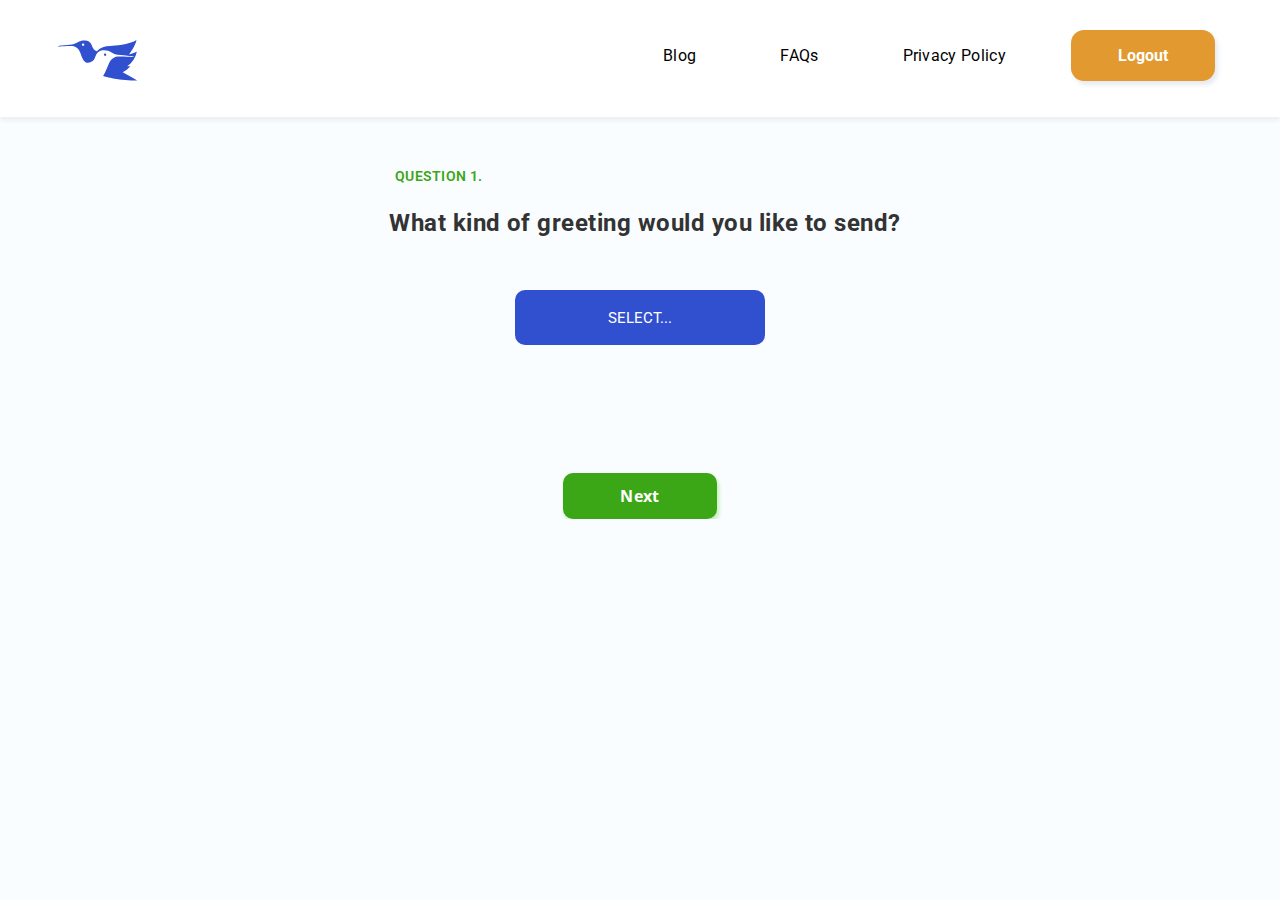
==== index.html @ 93192a4a "Update index.html" ====
<!DOCTYPE html>
<html lang="en">
<head>
<meta charset="UTF-8">
<title>Add Records Form</title>
<meta charset="utf-8">
  
  <link rel="stylesheet" type="text/css" href="main.css">

  
  
  <link href="https://fonts.googleapis.com/css?family=Roboto&display=swap" rel="stylesheet">
  <link href="https://fonts.googleapis.com/css?family=Open+Sans&display=swap" rel="stylesheet">
  

    <link href="https://fonts.googleapis.com/css?family=Roboto&display=swap" rel="stylesheet">
  <link href="https://fonts.googleapis.com/css?family=Open+Sans&display=swap" rel="stylesheet">
  
    <link rel="stylesheet" href="https://cdnjs.cloudflare.com/ajax/libs/font-awesome/4.7.0/css/font-awesome.min.css">
    
    <link rel="stylesheet" href="https://cdnjs.cloudflare.com/ajax/libs/font-awesome/4.7.0/css/font-awesome.min.css">
    <meta name="description" content="Submit card reciever information">
  <meta name="keywords" content="information,name,lastname,gender">
  <meta name="author" content="DW">
  <meta name="viewport" content="width=device-width,initial-scale=1">
  



</head>


<style>


/* Hide all steps by default: */

body {
  
  background-color: #fafdff;
  min-width: 450px;  

  font-family: 'roboto',sans-serif,'Open Sans', sans-serif !important;
    font-size: 1em;

}

html body {
margin:0;
padding:0;
width: 100%;
height:100%; 

}

.header {


  width:100%;
  height: 117px;
    background: #FFFFFF;
    box-shadow: 0px 4px 4px rgba(0, 0, 0, 0.05);
}


.logo {

padding-top: 40px;


}


.tab {
  display: none;
  margin-top: 50px;

}


#tit1 {
    margin: 0 ;
    margin-left: 10px;
    padding-top: 21px;
    font-family: 'Roboto', sans-serif;
    font-style: normal;
    font-weight:bold;
    font-size: 24px;
    line-height: 33px;
    letter-spacing: 0.02em;
    color: #333333;
    padding-bottom: 50px;
    padding-top: 40px;
}


#p1 {
    margin: 0;
    font-family: 'Roboto', sans-serif;
    font-style: normal;
    font-weight: 600;
    font-size: 14px;
    line-height: 19px;
    letter-spacing: 0.02em;
    color: #3BA616;
    float:left;
    margin-left: 30px;
       
}


#p2 {

margin: 0;
    font-family: 'Roboto', sans-serif;
    font-style: normal;
    font-weight: 600;
    font-size: 14px;
    line-height: 19px;
    letter-spacing: 0.02em;
    color: #3BA616;
    float:left;
    margin-left: 20px;



}


#p3 {

margin: 0;
    font-family: 'Roboto', sans-serif;
    font-style: normal;
    font-weight: 600;
    font-size: 14px;
    line-height: 19px;
    letter-spacing: 0.02em;
    color: #3BA616;
    float:left;
    



}


.title1 {


max-width: 550px;

}



.title2 {


max-width: 400px;

}


.title3 {

width: 241px;
float:;


}

.tab {


 
}


#kindofgreeting, #typeofcard {

    margin:0;
    background: #3150CF;
    border-radius: 10px 10px 10px 10px;
    border: none;
    outline: none;
    scroll-behavior: smooth;
    display: inline;
    width: 250px;
    height: 55px;
    color: white;
    text-align: center;

    font-size: 15px;
    font-family: 'FontAwesome','roboto';
    text-align-last: center;
    -webkit-appearance: none;
    text-transform: uppercase;

}




#typeofcard > option{
    background: white;
    color: #444;



}


#kindofgreeting > option {

  background: white;
    color: #444;

}

#nextBtn {



   
    display: block;
    margin: 0 auto;
  padding: 12px 57px;
    background: #3BA616;
    box-shadow: 2px 4px 4px rgba(154, 225, 130, 0.57);
    border-radius: 10px;
    text-align: center;
  text-decoration: none;
  text-transform: none;
  font-family: 'Open Sans', sans-serif;
    font-style: normal;
    font-weight: bold;
    font-size: 16px;
    letter-spacing: 0.02em;
    color: #FFFFFF;
     margin:0 auto;
     margin-top:70px;
     
     border-style: none; 
     outline-style: none;
}


#nextBtn:hover {

  background:#2f8712 ;
}

#nextBtn.focus, #nextBtn:focus {
    outline: 0;
    box-shadow: none!important;
}

label, h1 {


    font-family: 'Roboto', sans-serif;
    font-style: normal;
    font-weight: 600;
    font-size: 16px;
    line-height: 21px;
    letter-spacing: 0.02em;
    color: #333333;
   float:left;
   

}





.dategender {

display: flex;

}


input[type=text]{
    margin: 23px 0 30px 0;
    width: 445px;
    height: 43px;
    background: #FFFFFF;
    border: hidden;
    box-shadow: inset 0px 4px 4px rgba(0, 0, 0, 0.1);
    border-radius: 1px;
   font-size: 20px;
   padding-left: 10px;
}


.reciever {

width: 400px;


}


.firstlastrelationship {


padding-top: 0px;
width: 100%;

}



.gender {


  margin-left: 140px;
}

#firstName,#lastName, #relationship {


   width: 100% !important;
   max-width: none !important;



}





a:visited {color:black;}

.username {

float:right;
margin: 0 ;
    
    font-family: 'Roboto', sans-serif;
    font-style: normal;
    font-weight:bold;
    font-size: 24px;
    line-height: 33px;
    letter-spacing: 0.02em;
    color: #333333;
  padding-right: 20px;



}

#plantab {



}


.plans {

  
  display:flex;
  
  display:inline-block;


}

.subscription {

width: 250px;

transition: 0.2s;

}

#middlesubscription {

padding-left: 15px;
padding-right: 15px;


}

.subscription:hover {




}

.plans-container {

text-align: center;
height:300px;

}


#logoimg {

  padding-left: 20px;
}







.cards input[type=radio]{
    display:none
}

.cards input[type=radio]:checked + .card{
-webkit-box-shadow:inset 0px 0px 0px 5px blue;
    -moz-box-shadow:inset 0px 0px 0px 5px blue;
    box-shadow:inset 0px 0px 0px 5px blue;
}


.cards-container {
text-align: center;
max-width: 1100px;
}




.cards  {

  
  display:flex;
  
  display:inline-block;


}


.card {

margin-left: 20px;
margin-bottom:20px;
background-color: grey;
width:250px;
height:250px;
cursor:pointer;
border-radius: 10px;
position: relative;
line-height: 250px;
}

.bday, .ann  {

display:inline-block;
text-align: center;
text-decoration: none;

}

.navb{

float:right;
margin-top: 6px;
margin-right: 65px; 
}

ul {

 
  color:white;

}


li {

  display: inline;


padding-left: 80px;





}

.navb-li {


  text-decoration: none; 


  color:#333333;


font-family: Roboto;
font-style: normal;
font-weight: normal;
font-size: 16px;
line-height: 19px;

letter-spacing: 0.02em;




}

@media screen and (max-width: 860px) {.orders-container { margin-left: 0px; text-align: center;}}

@media screen and (max-width: 880px) {.navb, .logout, .username { display:none;}}


.logout {
float: right;
margin-right: 65px;
margin-top:-10px;
text-decoration: none;
font-weight: bold;
text-align: center;
width: 144px;
height: 51px;
line-height:51px;
background: #E19930;
box-shadow: 3px 4px 4px rgba(24, 57, 107, 0.1);
border-radius: 13px;
color:white;
transition: 0.2s;
}

.logout:hover {


opacity: 0.8;
}




</style>




<body>






        <div class="header">
        
        <div class="logo">
           <a href="index.html"><img id="logoimg" src="group.svg" width="80px">
    <a class="logout" href="/php/index.php?logout">Logout</a>
    
    <ul class="navb">
  <li><a class="navb-li" href="">Blog</a></li>
  <li><a class="navb-li" href="">FAQs</a></li>
  <li><a class="navb-li" href="">Privacy Policy</a></li>
</ul>

        </div>

         
        


        
       </div>
  



<!--<h2> Hello  <?php  session_start(); echo $_SESSION['user_name'];?> ! </h2>

 <a href="/php/index.php?logout">Logout</a> -->
  
        




<form action="https://vigilant-easley-a7b0b5.netlify.app/orderdisplay.html" method="post" id="regForm" style=";">
	





 
 




  <!-- One "tab" for each step in the form: -->
  






 
<center>




  <div class="tab" style="margin-top: 50px;">




<div class="title1">
 
 <div id="p1">QUESTION 1.</div>
          


 <div id="tit1">What kind of greeting would you like to send?</div>


</div>


<select id="kindofgreeting" name="kindofgreeting" style="margin-bottom: 42px";>
  <option  value="select">Select...</option>
  <option value="1">Birthday</option>
  <option value="2">Anniversary</option>
</select>
</p>



  </div>
  







  <div class="tab">


<div class="title2">

<div id="p2">QUESTION 2.</div>
          


 <div id="tit1">What kind of cards do you enjoy ?
</div>


</div>

<select id="typeofcard" name="typeofcard" style="margin-bottom: 42px;">
  <option value="">Select...</option>
  <option value="1">Crazy and Goofy</option>
  <option value="2">Dark or Nervous Humor</option>
  <option value="3">Campy Humor</option>
  <option value="4">Heartfelt and Meaningful</option>
  <option value="5">Beautiful</option>
  <option value="6">Theme oriented</option>
  <option value="7">Cute</option>
  <option value="8">Wishful Thinking</option>
  <option value="9">Romantic</option>
</select>



  </div>


<center>

  <div class="tab">


<div class="cards-container">

  

  <div class="cards">
    
   <div class="bday cute">
    <input type="radio" name="cardselection" value="1" id="r1"/>
    <label class="card" for="r1">Birthday/Cute</label>
    </div>

    
<div  class="bday hnm crazy">
    <input type="radio" name="cardselection" value="2" id="r2" />
    <label class="card" for="r2">Birthday /Heartfelt/crazy</label>
    </div>

 <div  class="bday theme wishful">   
    <input type="radio" name="cardselection" value="3" id="r3" />
    <label class="card" for="r3">Birthday/theme/wishful</label>
    
 </div>  

   <div  class="bday campy romantic"> 

    <input type="radio" name="cardselection" value="4" id="r4" />
    <label class="card" for="r4">Birthday/campy/romantic</label>
    
 </div>   

 <div  class="ann cute theme">   
    <input type="radio" name="cardselection" value="5" id="r5" />
    <label class="card" for="r5">Anniversary/cute/theme</label>
    </div>

      
  <div  class="ann hnm campy">
  <input type="radio" name="cardselection" value="6" id="r6" />
  <label class="card" for="r6">Anniversary/Heartfelt/campy</label>
</div>

  <div  class="ann campy beautiful" >
  <input type="radio" name="cardselection" value="7" id="r7" />
  <label class="card" for="r7">Anniversary /campy/beautiful</label>
</div>

  <div  class="ann campy dark"  >
  <input type="radio" name="cardselection" value="8" id="r8" />
  <label class="card" for="r8">Anniversary/campy/ dark</label>
</div>


</div>


</div>


    <h2>Glitter:</h2>
  <input type="radio" name="glitter" value="yes">Yes
  <input type="radio" name="glitter" value="no">No
    
  
   


   </div>
  






</center>








<div class="tab">


<div class="reciever" style="padding-left:20px; padding-right: 20px;">

<div class="title3" style="margin-bottom: 50px; float:left;">

<div id="p3">QUESTION 3.</div>
<div id="tit1" style="padding-bottom: 0px; margin-left: -15px;">Reciever Information</div>

</div>
        



<div class="firstlastrelationship">
 
  

  <label for="firstName" style="position: absolute; margin-bottom: 10px;">First Name</label>
        
      

        <input type="text" name="firstname" id="firstName">
    

 


 <label for="lastName">Last Name</label>
        
    
    
        <input type="text" name="lastname" id="lastName">
    




<label for="relationship">Relationship to Person</label>
        
      
        <input type="text" name="relationship" id="relationship">
    


<!-- <h1>Relationship to Person</h1>



<select id="relationship" name="relationship">
  <option value="">Select...</option>
  <option value="Friend">Friend</option>
  <option value="Best Friend">Best Friend</option>
  <option value="Kids">Kids</option>
  <option value="Girls">Girls</option>
  <option value="Boys">Boys</option>
  <option value="Dad">Dad</option>
  <option value="Mom">Mom</option>
  <option value="Stepdad">Stepdad</option>
  <option value="Stepmom">Stepmom</option>
  <option value="Grandma">Grandma</option>
  <option value="Grandpa">Grandpa</option>
  <option value="Son">Son</option>
  <option value="Daughter">Daughter</option>
  <option value="Brother">Brother</option>
  <option value="Wife">Wife</option>
  <option value="Husband">Husband</option>
  <option value="Grandson">Grandson</option>
  <option value="Granddaughter">Granddaughter</option>
  <option value="Teacher">Teacher</option>
  <option value="Co-worker">Co-worker</option>
  <option value="Nephew">Nephew</option>
  <option value="Neice">Neice</option>
  <option value="Dog">Dog</option>
  <option value="Cat">Cat</option>
</select>

-->

</div>






<center>

<div class="dategender">


<div class="date">

<label for="start"><h1>Date of greeting</h1></label>

<p></p>

<input type="date" id="date" name="date"
       value="2019-07-22"
       min="" max="">


</div>



<div class="gender">

<h1>Gender</h1>

 <p></p>

<select id="gender" name="gender">
  <option value="">Select...</option>
  <option value="male">Male</option>
  <option value="female">Female</option>
</select>


</div>


</div>
  


</center>

</div>

</div>

</center>


 




<!-- plan selection page -->



  







</center>



<center>

  <div style="overflow:auto;">
    <div>
      <!-- <button type="button" id="prevBtn" onclick="nextPrev(-1)">Previous</button> -->
      <button type="button" id="nextBtn" onclick="nextPrev(1)">Next</button>
    </div>
  

  </div>
  
</center>

  <!-- Circles which indicates the steps of the form: -->
  <div style="text-align:center;margin-top:40px;">
    <span class="step"></span>
    <span class="step"></span>
    <span class="step"></span>
    <span class="step"></span>
     <span class="step"></span>
  </div>
</form>




<script>
var currentTab = 0; // Current tab is set to be the first tab (0)
showTab(currentTab); // Display the current tab

function showTab(n) {
  // This function will display the specified tab of the form...
  var x = document.getElementsByClassName("tab");
  x[n].style.display = "block";
  //... and fix the Previous/Next buttons:
  if (n == 0) {
    document.getElementById("prevBtn").style.display = "none";
  } else {
    document.getElementById("prevBtn").style.display = "inline";
  }
  if (n == (x.length - 1)) {
    document.getElementById("nextBtn").innerHTML = "Submit";
  } else {
    document.getElementById("nextBtn").innerHTML = "Next";
  }
  //... and run a function that will display the correct step indicator:
  fixStepIndicator(n)
}

function nextPrev(n) {
  // This function will figure out which tab to display
  var x = document.getElementsByClassName("tab");
  // Exit the function if any field in the current tab is invalid:
  if (n == 1 && !validateForm()) return false;
  // Hide the current tab:
  x[currentTab].style.display = "none";
  // Increase or decrease the current tab by 1:
  currentTab = currentTab + n;
  // if you have reached the end of the form...
  if (currentTab >= x.length) {
    // ... the form gets submitted:
    document.getElementById("regForm").submit();
    return false;
  }
  // Otherwise, display the correct tab:
  showTab(currentTab);
}

function validateForm() {
  // This function deals with validation of the form fields
  var x, y, i, valid = true;
  x = document.getElementsByClassName("tab");
  y = x[currentTab].getElementsByTagName("input");
  // A loop that checks every input field in the current tab:
  for (i = 0; i < y.length; i++) {
    // If a field is empty...
    if (y[i].value == "") {
      // add an "invalid" class to the field:
      y[i].className += " invalid";
      // and set the current valid status to false
      valid = false;
    }
  }
  // If the valid status is true, mark the step as finished and valid:
  if (valid) {
    document.getElementsByClassName("step")[currentTab].className += " finish";
  }
  return valid; // return the valid status
}

function fixStepIndicator(n) {
  // This function removes the "active" class of all steps...
  var i, x = document.getElementsByClassName("step");
  for (i = 0; i < x.length; i++) {
    x[i].className = x[i].className.replace(" active", "");
  }
  //... and adds the "active" class on the current step:
  x[n].className += " active";
}
</script>



<script
  src="https://code.jquery.com/jquery-3.2.1.slim.min.js"
  integrity="sha256-k2WSCIexGzOj3Euiig+TlR8gA0EmPjuc79OEeY5L45g="
  crossorigin="anonymous"></script>



<script src="https://ajax.googleapis.com/ajax/libs/jquery/2.1.1/jquery.min.js"></script>





<script>

$(function(){
            
              $('#kindofgreeting').change(function(){
                if($(this).val()==1){
                     $('.ann').hide();
                }else if($(this).val()==2){
                                
                                $('.bday').hide();
                } 
              
               

              })            
        })

$(function(){
            
               $('#typeofcard').change(function(){
               
               if($(this).val()==1){


                  $('.bday:not(.crazy)').hide();          
                  $('.ann:not(.crazy)').hide();
  

               }
                
              

                else if($(this).val()==2){


                  $('.bday:not(.dark)').hide();          
                  $('.ann:not(.dark)').hide();
  

               }

                else if($(this).val()==3){


                  $('.bday:not(.campy)').hide();          
                  $('.ann:not(.campy)').hide();
  

               }

                
                else if($(this).val()==4){
                                
                     $('.bday:not(.hnm)').hide();          
                     $('.ann:not(.hnm)').hide(); 

                }               
               



                else if($(this).val()==5){


                  $('.bday:not(.beautiful)').hide();          
                  $('.ann:not(.beautiful)').hide();
  

               }

                else if($(this).val()==6){


                  $('.bday:not(.theme)').hide();          
                  $('.ann:not(.theme)').hide();
  

               }
                
                else if($(this).val()==7){


                  $('.bday:not(.cute)').hide();          
                  $('.ann:not(.cute)').hide();
  

               }


               else if($(this).val()==8){


                  $('.bday:not(.wishful)').hide();          
                  $('.ann:not(.wishful)').hide();
  

               }
                 

              else if($(this).val()==9){


                  $('.bday:not(.romantic)').hide();          
                  $('.ann:not(.romantic)').hide();
  

               }





              })            
        })

</script>





</body>



</html>
---- main.css ----
body{
	background-color: white;
	font-family: 'roboto',sans-serif,'Open Sans', sans-serif;
	font-size: 1em;
	margin: 0;
	padding: 0;
}



.header{

    width: 100%;
    height: 117px;
    background: #FFFFFF;
    box-shadow: 0px 4px 4px rgba(0, 0, 0, 0.05);
  

}

.logo{


padding-top: 40px;
padding-left: 3%;

	
}

.button {




}

#fafdff
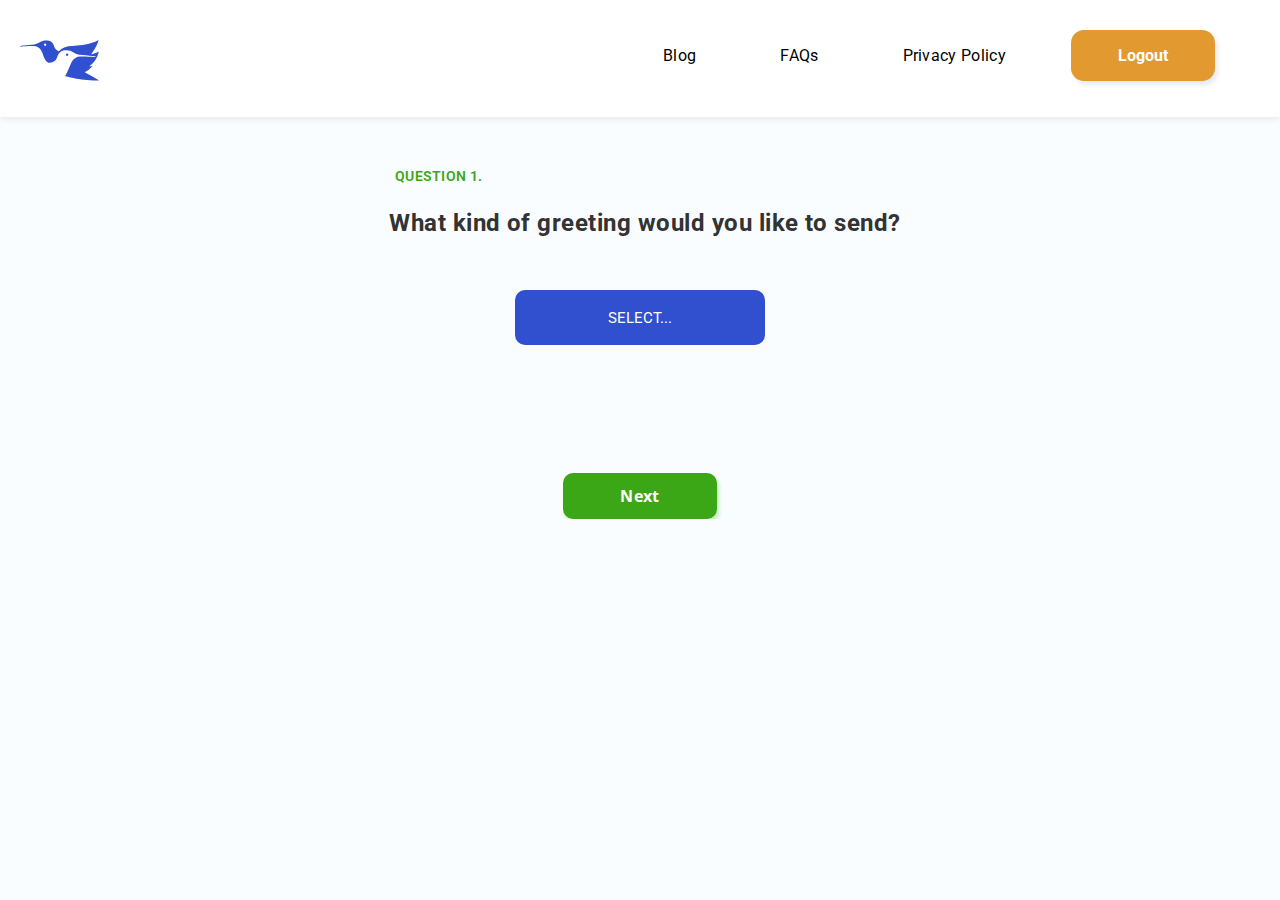
==== commit 371c97f9: "." ====
--- a/index.html
+++ b/index.html
@@ -2,10 +2,12 @@
 <html lang="en">
 <head>
 <meta charset="UTF-8">
-<title>Add Records Form</title>
+<title>DW Cards</title>
 <meta charset="utf-8">
   
-  <link rel="stylesheet" type="text/css" href="main.css">
+  <link rel="stylesheet" type="text/css" href="style.css">
+  <script src="scripts.js"></script>
+
 
   
   
@@ -30,521 +32,7 @@
 </head>
 
 
-<style>
-
-
-/* Hide all steps by default: */
-
-body {
-  
-  background-color: #fafdff;
-  min-width: 450px;  
-
-  font-family: 'roboto',sans-serif,'Open Sans', sans-serif !important;
-    font-size: 1em;
-
-}
-
-html body {
-margin:0;
-padding:0;
-width: 100%;
-height:100%; 
-
-}
-
-.header {
-
-
-  width:100%;
-  height: 117px;
-    background: #FFFFFF;
-    box-shadow: 0px 4px 4px rgba(0, 0, 0, 0.05);
-}
-
-
-.logo {
-
-padding-top: 40px;
-
-
-}
-
-
-.tab {
-  display: none;
-  margin-top: 50px;
-
-}
-
-
-#tit1 {
-    margin: 0 ;
-    margin-left: 10px;
-    padding-top: 21px;
-    font-family: 'Roboto', sans-serif;
-    font-style: normal;
-    font-weight:bold;
-    font-size: 24px;
-    line-height: 33px;
-    letter-spacing: 0.02em;
-    color: #333333;
-    padding-bottom: 50px;
-    padding-top: 40px;
-}
-
-
-#p1 {
-    margin: 0;
-    font-family: 'Roboto', sans-serif;
-    font-style: normal;
-    font-weight: 600;
-    font-size: 14px;
-    line-height: 19px;
-    letter-spacing: 0.02em;
-    color: #3BA616;
-    float:left;
-    margin-left: 30px;
-       
-}
-
-
-#p2 {
-
-margin: 0;
-    font-family: 'Roboto', sans-serif;
-    font-style: normal;
-    font-weight: 600;
-    font-size: 14px;
-    line-height: 19px;
-    letter-spacing: 0.02em;
-    color: #3BA616;
-    float:left;
-    margin-left: 20px;
-
-
-
-}
-
-
-#p3 {
-
-margin: 0;
-    font-family: 'Roboto', sans-serif;
-    font-style: normal;
-    font-weight: 600;
-    font-size: 14px;
-    line-height: 19px;
-    letter-spacing: 0.02em;
-    color: #3BA616;
-    float:left;
-    
-
-
-
-}
-
-
-.title1 {
-
-
-max-width: 550px;
-
-}
-
-
-
-.title2 {
-
-
-max-width: 400px;
-
-}
-
-
-.title3 {
-
-width: 241px;
-float:;
-
-
-}
-
-.tab {
-
-
- 
-}
-
-
-#kindofgreeting, #typeofcard {
-
-    margin:0;
-    background: #3150CF;
-    border-radius: 10px 10px 10px 10px;
-    border: none;
-    outline: none;
-    scroll-behavior: smooth;
-    display: inline;
-    width: 250px;
-    height: 55px;
-    color: white;
-    text-align: center;
-
-    font-size: 15px;
-    font-family: 'FontAwesome','roboto';
-    text-align-last: center;
-    -webkit-appearance: none;
-    text-transform: uppercase;
-
-}
-
-
-
-
-#typeofcard > option{
-    background: white;
-    color: #444;
-
-
-
-}
-
-
-#kindofgreeting > option {
-
-  background: white;
-    color: #444;
-
-}
-
-#nextBtn {
-
-
-
-   
-    display: block;
-    margin: 0 auto;
-  padding: 12px 57px;
-    background: #3BA616;
-    box-shadow: 2px 4px 4px rgba(154, 225, 130, 0.57);
-    border-radius: 10px;
-    text-align: center;
-  text-decoration: none;
-  text-transform: none;
-  font-family: 'Open Sans', sans-serif;
-    font-style: normal;
-    font-weight: bold;
-    font-size: 16px;
-    letter-spacing: 0.02em;
-    color: #FFFFFF;
-     margin:0 auto;
-     margin-top:70px;
-     
-     border-style: none; 
-     outline-style: none;
-}
-
-
-#nextBtn:hover {
-
-  background:#2f8712 ;
-}
-
-#nextBtn.focus, #nextBtn:focus {
-    outline: 0;
-    box-shadow: none!important;
-}
-
-label, h1 {
-
-
-    font-family: 'Roboto', sans-serif;
-    font-style: normal;
-    font-weight: 600;
-    font-size: 16px;
-    line-height: 21px;
-    letter-spacing: 0.02em;
-    color: #333333;
-   float:left;
-   
-
-}
-
-
-
-
-
-.dategender {
-
-display: flex;
-
-}
-
-
-input[type=text]{
-    margin: 23px 0 30px 0;
-    width: 445px;
-    height: 43px;
-    background: #FFFFFF;
-    border: hidden;
-    box-shadow: inset 0px 4px 4px rgba(0, 0, 0, 0.1);
-    border-radius: 1px;
-   font-size: 20px;
-   padding-left: 10px;
-}
-
-
-.reciever {
-
-width: 400px;
-
-
-}
-
-
-.firstlastrelationship {
-
-
-padding-top: 0px;
-width: 100%;
-
-}
-
-
-
-.gender {
-
-
-  margin-left: 140px;
-}
-
-#firstName,#lastName, #relationship {
-
-
-   width: 100% !important;
-   max-width: none !important;
-
-
-
-}
-
-
-
-
-
-a:visited {color:black;}
-
-.username {
-
-float:right;
-margin: 0 ;
-    
-    font-family: 'Roboto', sans-serif;
-    font-style: normal;
-    font-weight:bold;
-    font-size: 24px;
-    line-height: 33px;
-    letter-spacing: 0.02em;
-    color: #333333;
-  padding-right: 20px;
-
-
-
-}
-
-#plantab {
-
-
-
-}
-
-
-.plans {
-
-  
-  display:flex;
-  
-  display:inline-block;
-
-
-}
-
-.subscription {
-
-width: 250px;
-
-transition: 0.2s;
-
-}
-
-#middlesubscription {
-
-padding-left: 15px;
-padding-right: 15px;
-
-
-}
-
-.subscription:hover {
-
-
-
-
-}
-
-.plans-container {
-
-text-align: center;
-height:300px;
-
-}
-
-
-#logoimg {
-
-  padding-left: 20px;
-}
-
-
-
-
-
-
-
-.cards input[type=radio]{
-    display:none
-}
-
-.cards input[type=radio]:checked + .card{
--webkit-box-shadow:inset 0px 0px 0px 5px blue;
-    -moz-box-shadow:inset 0px 0px 0px 5px blue;
-    box-shadow:inset 0px 0px 0px 5px blue;
-}
-
-
-.cards-container {
-text-align: center;
-max-width: 1100px;
-}
-
-
-
-
-.cards  {
-
-  
-  display:flex;
-  
-  display:inline-block;
-
-
-}
-
-
-.card {
-
-margin-left: 20px;
-margin-bottom:20px;
-background-color: grey;
-width:250px;
-height:250px;
-cursor:pointer;
-border-radius: 10px;
-position: relative;
-line-height: 250px;
-}
-
-.bday, .ann  {
-
-display:inline-block;
-text-align: center;
-text-decoration: none;
-
-}
-
-.navb{
-
-float:right;
-margin-top: 6px;
-margin-right: 65px; 
-}
-
-ul {
-
- 
-  color:white;
-
-}
-
-
-li {
-
-  display: inline;
-
-
-padding-left: 80px;
-
-
-
-
-
-}
-
-.navb-li {
-
-
-  text-decoration: none; 
-
-
-  color:#333333;
-
-
-font-family: Roboto;
-font-style: normal;
-font-weight: normal;
-font-size: 16px;
-line-height: 19px;
-
-letter-spacing: 0.02em;
-
-
-
-
-}
-
-@media screen and (max-width: 860px) {.orders-container { margin-left: 0px; text-align: center;}}
-
-@media screen and (max-width: 880px) {.navb, .logout, .username { display:none;}}
-
-
-.logout {
-float: right;
-margin-right: 65px;
-margin-top:-10px;
-text-decoration: none;
-font-weight: bold;
-text-align: center;
-width: 144px;
-height: 51px;
-line-height:51px;
-background: #E19930;
-box-shadow: 3px 4px 4px rgba(24, 57, 107, 0.1);
-border-radius: 13px;
-color:white;
-transition: 0.2s;
-}
-
-.logout:hover {
-
-
-opacity: 0.8;
-}
-
-
-
-
-</style>
+
 
 
 
@@ -559,7 +47,7 @@
         <div class="header">
         
         <div class="logo">
-           <a href="index.html"><img id="logoimg" src="group.svg" width="80px">
+           <a href="index.html"><img id="logoimg" src="assets/group.svg" width="80px">
     <a class="logout" href="/php/index.php?logout">Logout</a>
     
     <ul class="navb">
@@ -589,28 +77,10 @@
 
 
 
-<form action="https://vigilant-easley-a7b0b5.netlify.app/orderdisplay.html" method="post" id="regForm" style=";">
+<form action="orderdisplay.html" method="post" id="regForm" style=";">
 	
 
 
-
-
-
- 
- 
-
-
-
-
-  <!-- One "tab" for each step in the form: -->
-  
-
-
-
-
-
-
- 
 <center>
 
 
@@ -818,40 +288,6 @@
     
 
 
-<!-- <h1>Relationship to Person</h1>
-
-
-
-<select id="relationship" name="relationship">
-  <option value="">Select...</option>
-  <option value="Friend">Friend</option>
-  <option value="Best Friend">Best Friend</option>
-  <option value="Kids">Kids</option>
-  <option value="Girls">Girls</option>
-  <option value="Boys">Boys</option>
-  <option value="Dad">Dad</option>
-  <option value="Mom">Mom</option>
-  <option value="Stepdad">Stepdad</option>
-  <option value="Stepmom">Stepmom</option>
-  <option value="Grandma">Grandma</option>
-  <option value="Grandpa">Grandpa</option>
-  <option value="Son">Son</option>
-  <option value="Daughter">Daughter</option>
-  <option value="Brother">Brother</option>
-  <option value="Wife">Wife</option>
-  <option value="Husband">Husband</option>
-  <option value="Grandson">Grandson</option>
-  <option value="Granddaughter">Granddaughter</option>
-  <option value="Teacher">Teacher</option>
-  <option value="Co-worker">Co-worker</option>
-  <option value="Nephew">Nephew</option>
-  <option value="Neice">Neice</option>
-  <option value="Dog">Dog</option>
-  <option value="Cat">Cat</option>
-</select>
-
--->
-
 </div>
 
 
@@ -912,9 +348,59 @@
 
 
 
-
-<!-- plan selection page -->
-
+<div class="tab">
+
+ <div class="yourcards"> Your cards</div>.
+
+<div class="orders-container-wrapper">
+
+<div class="orders-container">
+
+
+
+<div class='orders'>
+
+<div class='order'>
+
+
+<div class='carddata'>
+
+
+
+
+<div class='card-data' id='card-name'>John Miller</div>
+
+<div class='card-data' id='card-rel1'>Relationship to you</div>
+<div class='card-data' id='card-rel2'>Brother</div>
+<div class='card-data' id='card-date1'>Date you want to send out the card</div>
+<div class='card-data' id='card-date2'>1 January 2022</div>
+
+</div>
+
+
+<img class='dots' src='assets/dots.svg'> 
+<img class='pencil' src='assets/pencil.svg'>
+
+</div>
+
+
+</div>
+
+
+
+
+
+
+
+
+<a href="index.html" class="addnew"><img class="plus" src="assets/addnew.svg"></a>
+
+</div>
+
+</div>
+
+
+</div>
 
 
   
@@ -942,7 +428,7 @@
   
 </center>
 
-  <!-- Circles which indicates the steps of the form: -->
+
   <div style="text-align:center;margin-top:40px;">
     <span class="step"></span>
     <span class="step"></span>
@@ -963,16 +449,18 @@
   // This function will display the specified tab of the form...
   var x = document.getElementsByClassName("tab");
   x[n].style.display = "block";
-  //... and fix the Previous/Next buttons:
-  if (n == 0) {
-    document.getElementById("prevBtn").style.display = "none";
-  } else {
-    document.getElementById("prevBtn").style.display = "inline";
-  }
+
   if (n == (x.length - 1)) {
-    document.getElementById("nextBtn").innerHTML = "Submit";
+    document.getElementById("nextBtn").style.display = "none";
   } else {
     document.getElementById("nextBtn").innerHTML = "Next";
+  }
+
+
+  if (n == (x.length)) {
+
+document.getElementById("nextBtn").style.display = "none";
+
   }
   //... and run a function that will display the correct step indicator:
   fixStepIndicator(n)
--- a/style.css
+++ b/style.css
@@ -0,0 +1,873 @@
+body {
+  
+  background-color: #fafdff;
+  min-width: 450px;  
+
+  font-family: 'roboto',sans-serif,'Open Sans', sans-serif !important;
+    font-size: 1em;
+
+}
+
+html body {
+margin:0;
+padding:0;
+width: 100%;
+height:100%; 
+
+}
+
+.header {
+
+
+  width:100%;
+  height: 117px;
+    background: #FFFFFF;
+    box-shadow: 0px 4px 4px rgba(0, 0, 0, 0.05);
+}
+
+
+.logo {
+
+padding-top: 40px;
+
+
+}
+
+
+.tab {
+  display: none;
+  margin-top: 50px;
+
+}
+
+
+#tit1 {
+    margin: 0 ;
+    margin-left: 10px;
+    padding-top: 21px;
+    font-family: 'Roboto', sans-serif;
+    font-style: normal;
+    font-weight:bold;
+    font-size: 24px;
+    line-height: 33px;
+    letter-spacing: 0.02em;
+    color: #333333;
+    padding-bottom: 50px;
+    padding-top: 40px;
+}
+
+
+#p1 {
+    margin: 0;
+    font-family: 'Roboto', sans-serif;
+    font-style: normal;
+    font-weight: 600;
+    font-size: 14px;
+    line-height: 19px;
+    letter-spacing: 0.02em;
+    color: #3BA616;
+    float:left;
+    margin-left: 30px;
+       
+}
+
+
+#p2 {
+
+margin: 0;
+    font-family: 'Roboto', sans-serif;
+    font-style: normal;
+    font-weight: 600;
+    font-size: 14px;
+    line-height: 19px;
+    letter-spacing: 0.02em;
+    color: #3BA616;
+    float:left;
+    margin-left: 20px;
+
+
+
+}
+
+
+#p3 {
+
+margin: 0;
+    font-family: 'Roboto', sans-serif;
+    font-style: normal;
+    font-weight: 600;
+    font-size: 14px;
+    line-height: 19px;
+    letter-spacing: 0.02em;
+    color: #3BA616;
+    float:left;
+    
+
+
+
+}
+
+
+.title1 {
+
+
+max-width: 550px;
+
+}
+
+
+
+.title2 {
+
+
+max-width: 400px;
+
+}
+
+
+.title3 {
+
+width: 241px;
+float:;
+
+
+}
+
+.tab {
+
+
+ 
+}
+
+
+#kindofgreeting, #typeofcard {
+
+    margin:0;
+    background: #3150CF;
+    border-radius: 10px 10px 10px 10px;
+    border: none;
+    outline: none;
+    scroll-behavior: smooth;
+    display: inline;
+    width: 250px;
+    height: 55px;
+    color: white;
+    text-align: center;
+
+    font-size: 15px;
+    font-family: 'FontAwesome','roboto';
+    text-align-last: center;
+    -webkit-appearance: none;
+    text-transform: uppercase;
+
+}
+
+
+
+
+#typeofcard > option{
+    background: white;
+    color: #444;
+
+
+
+}
+
+
+#kindofgreeting > option {
+
+  background: white;
+    color: #444;
+
+}
+
+#nextBtn {
+
+
+
+   
+    display: block;
+    margin: 0 auto;
+  padding: 12px 57px;
+    background: #3BA616;
+    box-shadow: 2px 4px 4px rgba(154, 225, 130, 0.57);
+    border-radius: 10px;
+    text-align: center;
+  text-decoration: none;
+  text-transform: none;
+  font-family: 'Open Sans', sans-serif;
+    font-style: normal;
+    font-weight: bold;
+    font-size: 16px;
+    letter-spacing: 0.02em;
+    color: #FFFFFF;
+     margin:0 auto;
+     margin-top:70px;
+     
+     border-style: none; 
+     outline-style: none;
+}
+
+
+#nextBtn:hover {
+
+  background:#2f8712 ;
+}
+
+#nextBtn.focus, #nextBtn:focus {
+    outline: 0;
+    box-shadow: none!important;
+}
+
+label, h1 {
+
+
+    font-family: 'Roboto', sans-serif;
+    font-style: normal;
+    font-weight: 600;
+    font-size: 16px;
+    line-height: 21px;
+    letter-spacing: 0.02em;
+    color: #333333;
+   float:left;
+   
+
+}
+
+
+
+
+
+.dategender {
+
+display: flex;
+
+}
+
+
+input[type=text]{
+    margin: 23px 0 30px 0;
+    width: 445px;
+    height: 43px;
+    background: #FFFFFF;
+    border: hidden;
+    box-shadow: inset 0px 4px 4px rgba(0, 0, 0, 0.1);
+    border-radius: 1px;
+   font-size: 20px;
+   padding-left: 10px;
+}
+
+
+.reciever {
+
+width: 400px;
+
+
+}
+
+
+.firstlastrelationship {
+
+
+padding-top: 0px;
+width: 100%;
+
+}
+
+
+
+.gender {
+
+
+  margin-left: 140px;
+}
+
+#firstName,#lastName, #relationship {
+
+
+   width: 100% !important;
+   max-width: none !important;
+
+
+
+}
+
+
+
+
+
+a:visited {color:black;}
+
+.username {
+
+float:right;
+margin: 0 ;
+    
+    font-family: 'Roboto', sans-serif;
+    font-style: normal;
+    font-weight:bold;
+    font-size: 24px;
+    line-height: 33px;
+    letter-spacing: 0.02em;
+    color: #333333;
+  padding-right: 20px;
+
+
+
+}
+
+#plantab {
+
+
+
+}
+
+
+.plans {
+
+  
+  display:flex;
+  
+  display:inline-block;
+
+
+}
+
+.subscription {
+
+width: 250px;
+
+transition: 0.2s;
+
+}
+
+#middlesubscription {
+
+padding-left: 15px;
+padding-right: 15px;
+
+
+}
+
+.subscription:hover {
+
+
+
+
+}
+
+.plans-container {
+
+text-align: center;
+height:300px;
+
+}
+
+
+#logoimg {
+
+  padding-left: 20px;
+}
+
+
+
+
+
+
+
+.cards input[type=radio]{
+    display:none
+}
+
+.cards input[type=radio]:checked + .card{
+-webkit-box-shadow:inset 0px 0px 0px 5px blue;
+    -moz-box-shadow:inset 0px 0px 0px 5px blue;
+    box-shadow:inset 0px 0px 0px 5px blue;
+}
+
+
+.cards-container {
+text-align: center;
+max-width: 1100px;
+}
+
+
+
+
+.cards  {
+
+  
+  display:flex;
+  
+  display:inline-block;
+
+
+}
+
+
+.card {
+
+margin-left: 20px;
+margin-bottom:20px;
+background-color: grey;
+width:250px;
+height:250px;
+cursor:pointer;
+border-radius: 10px;
+position: relative;
+line-height: 250px;
+}
+
+.bday, .ann  {
+
+display:inline-block;
+text-align: center;
+text-decoration: none;
+
+}
+
+.navb{
+
+float:right;
+margin-top: 6px;
+margin-right: 65px; 
+}
+
+ul {
+
+ 
+  color:white;
+
+}
+
+
+li {
+
+  display: inline;
+
+
+padding-left: 80px;
+
+
+
+
+
+}
+
+.navb-li {
+
+
+  text-decoration: none; 
+
+
+  color:#333333;
+
+
+font-family: Roboto;
+font-style: normal;
+font-weight: normal;
+font-size: 16px;
+line-height: 19px;
+
+letter-spacing: 0.02em;
+
+
+
+
+}
+
+@media screen and (max-width: 860px) {.orders-container { margin-left: 0px; text-align: center;}}
+
+@media screen and (max-width: 880px) {.navb, .logout, .username { display:none;}}
+
+
+.logout {
+float: right;
+margin-right: 65px;
+margin-top:-10px;
+text-decoration: none;
+font-weight: bold;
+text-align: center;
+width: 144px;
+height: 51px;
+line-height:51px;
+background: #E19930;
+box-shadow: 3px 4px 4px rgba(24, 57, 107, 0.1);
+border-radius: 13px;
+color:white;
+transition: 0.2s;
+}
+
+.logout:hover {
+
+
+opacity: 0.8;
+}
+
+/** Card css **/
+
+body {
+  
+  background-color: #fafdff;
+  min-width: 450px;  
+
+}
+
+html body {
+margin:0;
+padding:0;
+width: 100%;
+height:100%;
+
+}
+
+.header {
+
+
+  width:100%;
+ height: 117px;
+    background: #FFFFFF;
+    box-shadow: 0px 4px 4px rgba(0, 0, 0, 0.05);
+}
+
+#logoimg {
+
+  padding-left: 20px;
+}
+
+.logo {
+
+padding-top: 40px;
+
+
+}
+
+.logout {
+float: right;
+margin-right: 65px;
+margin-top:-10px;
+text-decoration: none;
+font-weight: bold;
+text-align: center;
+width: 144px;
+height: 51px;
+line-height:51px;
+background: #E19930;
+box-shadow: 3px 4px 4px rgba(24, 57, 107, 0.1);
+border-radius: 13px;
+color:white;
+transition: 0.2s;
+}
+
+.logout:hover {
+
+
+opacity: 0.8;
+}
+
+.username {
+
+float:right;
+margin: 0 ;
+    
+    font-family: 'Roboto', sans-serif;
+    font-style: normal;
+    font-weight:bold;
+    font-size: 24px;
+    line-height: 33px;
+    letter-spacing: 0.02em;
+    color: #333333;
+  padding-right: 20px;
+
+
+
+}
+
+.orders-container {
+
+
+margin-top: 100px;
+max-width: 1190px;
+margin-left: 8%;
+}
+
+.orders-container-wrapper {
+
+
+
+}
+
+
+.pencil {
+
+  position: absolute;
+  top:10px;
+  left:10px;
+  opacity: 0.2;
+  transition: 0.2s;
+}
+
+
+.pencil:hover {
+
+opacity: 1;
+
+
+
+}
+
+
+
+
+.orders {
+
+  
+  display:flex;
+  
+  display:inline-block;
+
+}
+
+.order {
+
+border: none;
+
+  text-decoration: none;
+  text-align: center;
+  position: relative;
+  display: inline-block;
+  font-size: 16px;
+  border-radius: 10px;
+  cursor: pointer;
+  
+  margin-right: 20px;
+margin-bottom:  20px;
+background-color: #2C4052;
+
+
+
+}
+
+.addnew {
+
+
+background-color: #365B69;
+  border: none;
+  
+  opacity: 0.57;
+  text-align: center;
+  text-decoration: none;
+  display: inline-block;
+  font-size: 16px;
+  border-radius: 10px;
+  cursor: pointer;
+  transition: 0.3s;
+  margin-right: 20px;
+margin-bottom:  20px;
+position: relative;
+
+}
+
+
+.order, .addnew {
+
+ height: 383px;
+  width: 374px;
+
+
+}
+
+
+.dots {
+
+
+  
+  width: 140px;
+  
+
+ 
+  
+
+position:absolute;
+top:240px;
+right:0px;
+}
+
+
+
+
+
+
+
+.yourcards{
+
+font-family: 'Roboto', sans-serif;
+    font-style: normal;
+    font-weight:bold;
+    font-size: 42px;
+    line-height: 33px;
+    letter-spacing: 0.02em;
+    color: #333333;
+position: absolute;
+
+margin-left:8%;
+min-width: 209px;
+}
+
+
+
+
+
+.addnew:hover {
+
+  opacity: 1;
+
+
+
+}
+
+
+.plus {
+
+border: none;
+  
+  width: 120px;
+  
+  
+  text-decoration: none;
+  display: inline-block;
+  font-size: 16px;
+  border-radius: 10px;
+  cursor: pointer;
+  
+  
+
+position:absolute;
+top:108.5px;
+right:127px;
+}
+
+.carddata {
+
+
+position:absolute;
+padding-left: 30px;
+padding-top: 35px;
+}
+
+.card-data {
+
+
+font-family: 'Roboto', sans-serif;
+    font-style: normal;
+    
+    line-height: 33px;
+    letter-spacing: 0.02em;
+    color: white;
+text-align: left;
+
+}
+
+#card-name {
+
+font-weight:bold;
+font-size: 28px;
+padding-top: 25px
+
+}
+
+#card-age {
+font-size: 21px;
+padding-top: 5px;
+}
+
+
+#card-rel1 {
+
+font-size: 16px;
+padding-top: 25px;
+
+}
+
+#card-rel2 {
+
+font-size: 21px;
+font-weight:bold;
+
+}
+
+
+#card-date1 {
+
+font-size: 16px;
+padding-top: 35px;
+padding-bottom: 10px;
+}
+
+#card-date2 {
+
+font-size: 21px;
+font-weight:bold;
+border-style: solid;
+  border-width: 1px;
+  border-color: white;
+  border-radius: 10px;
+ width: 210px;
+ height: 50px;
+ text-align: center;
+ vertical-align: center;
+ line-height: 50px;
+
+}
+
+.navb{
+
+float:right;
+margin-top: 6px;
+margin-right: 65px; 
+}
+
+ul {
+
+ 
+  color:white;
+
+}
+
+
+li {
+
+  display: inline;
+
+
+padding-left: 80px;
+
+
+
+
+
+}
+
+.navb-li {text-decoration: none; 
+
+
+  color:#333333;
+
+
+font-family: Roboto;
+font-style: normal;
+font-weight: normal;
+font-size: 16px;
+line-height: 19px;
+
+letter-spacing: 0.02em;
+
+
+
+
+}
+
+@media screen and (max-width: 860px) {.orders-container { margin-left: 0px; text-align: center;}}
+
+@media screen and (max-width: 880px) {.navb, .logout, .username { display:none;}}
+
